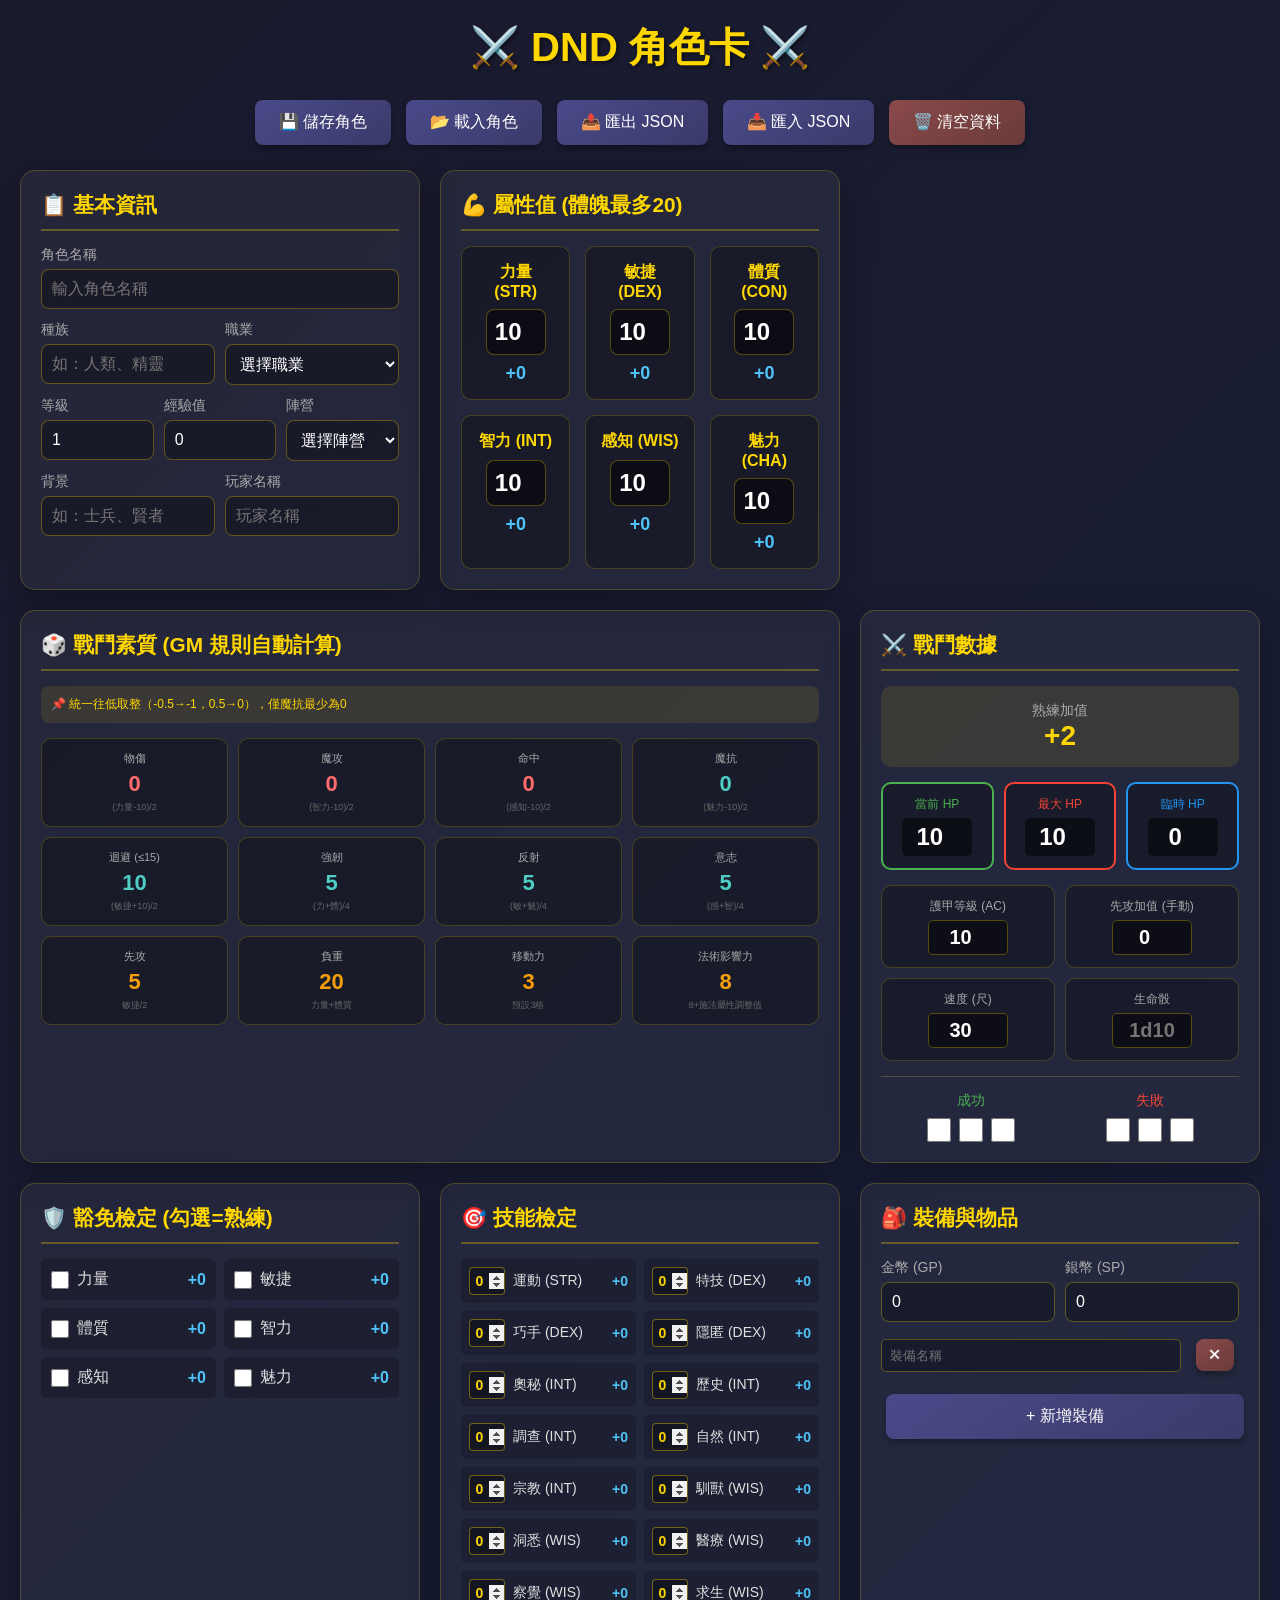
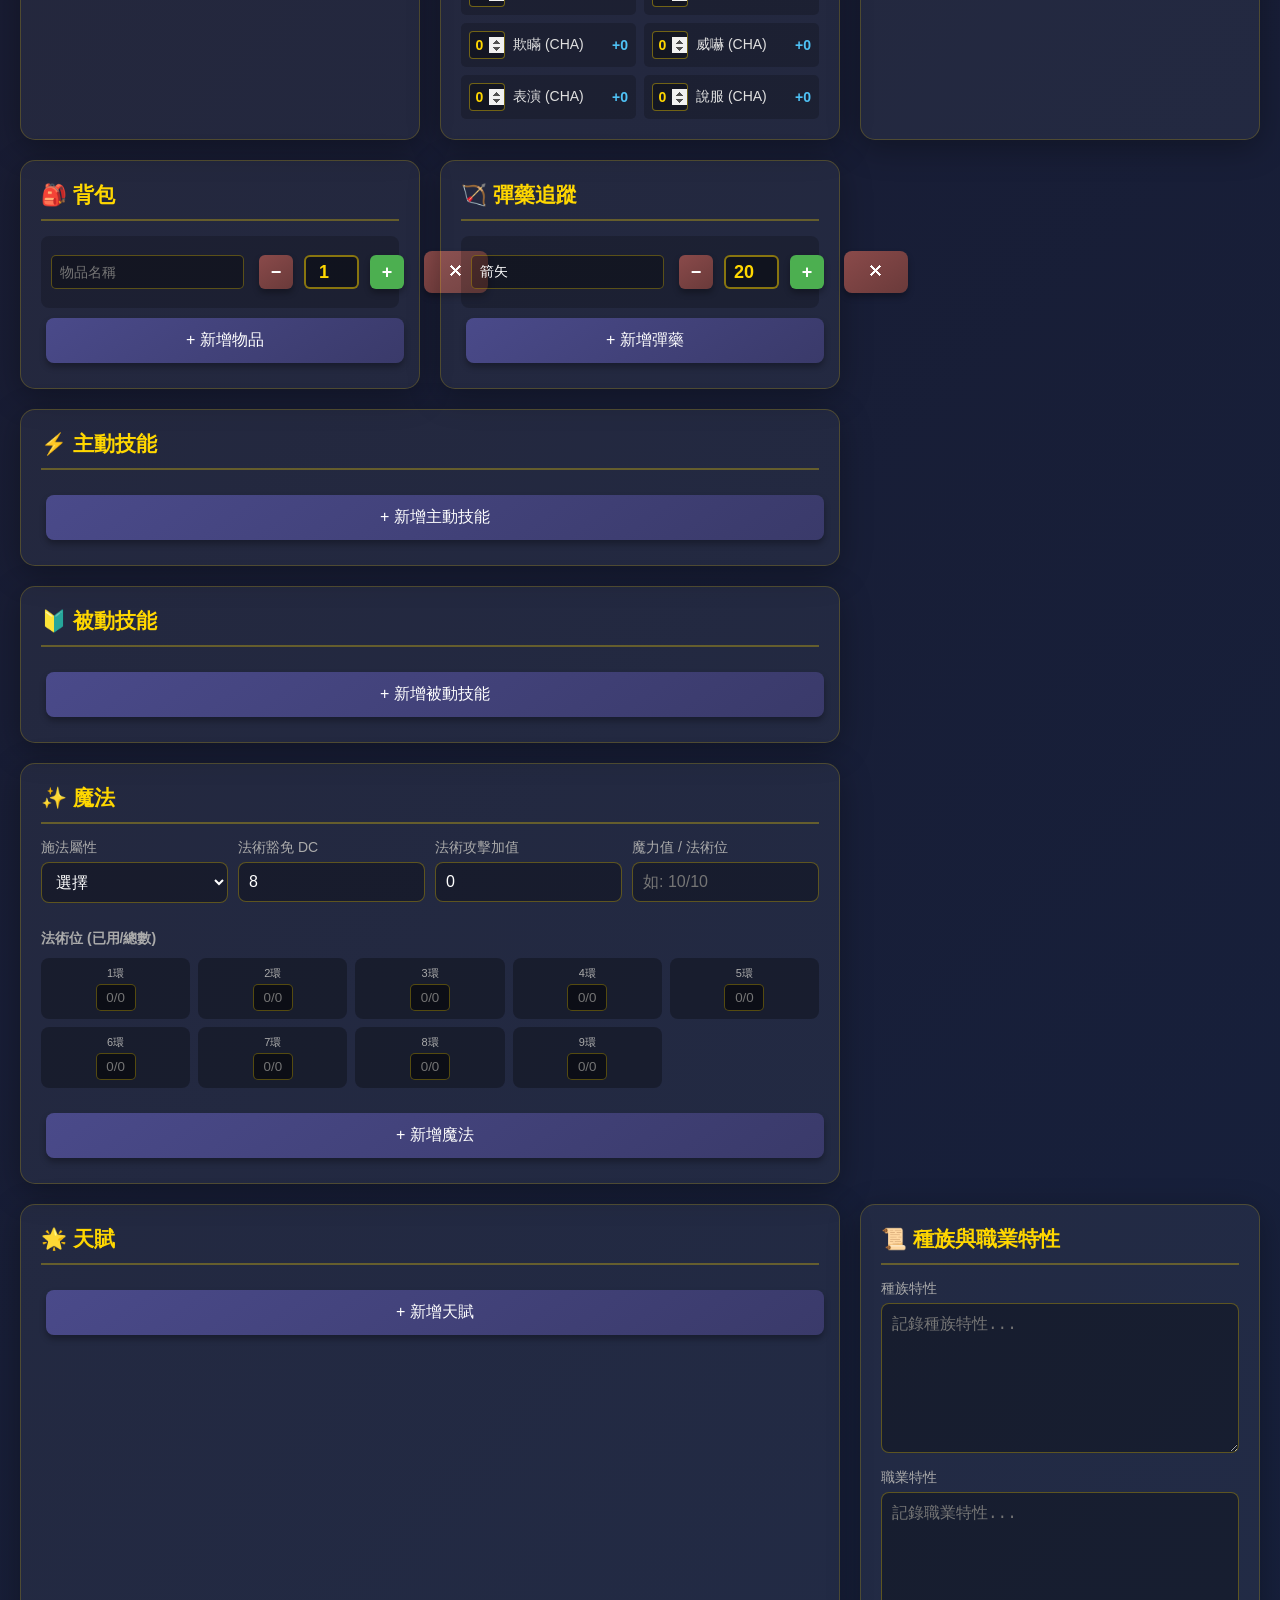
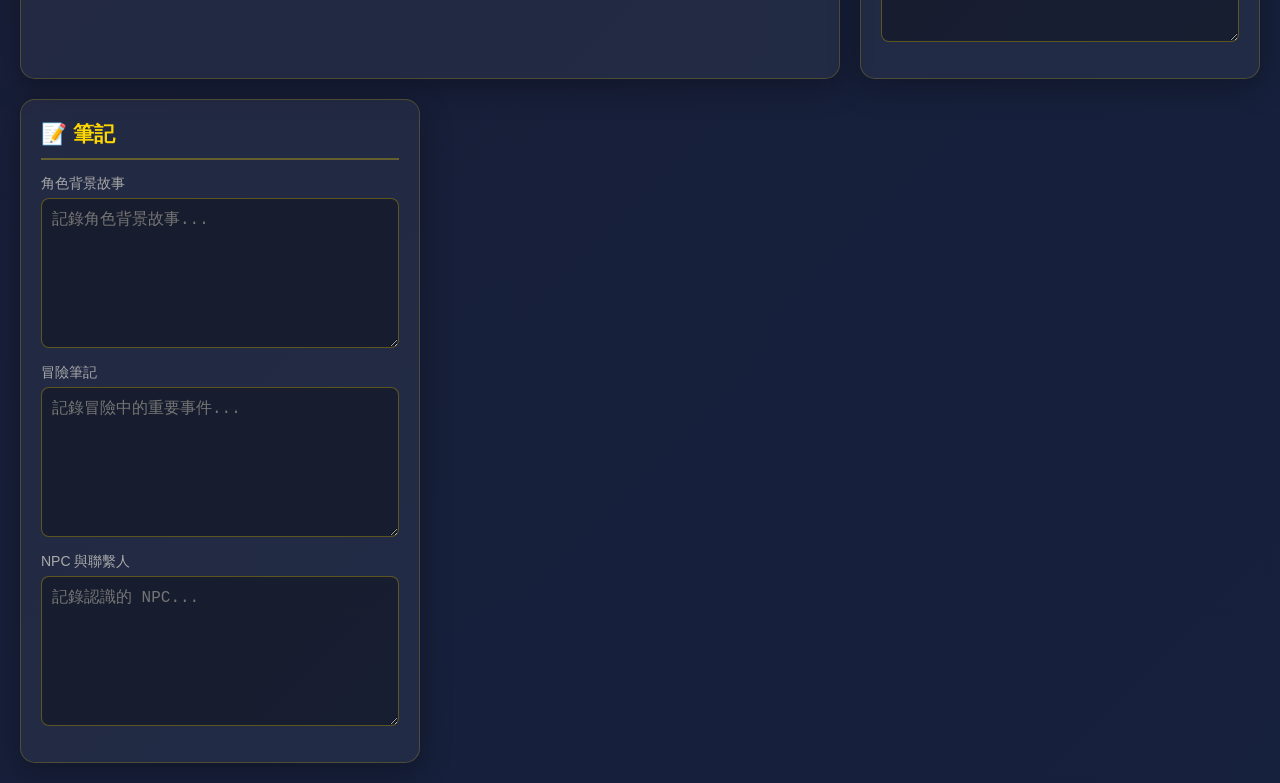
==== dndPlayer/index.html @ c59d3457 "add character card" ====
<!DOCTYPE html>
<html lang="zh-TW">
<head>
    <meta charset="UTF-8">
    <meta name="viewport" content="width=device-width, initial-scale=1.0">
    <title>DND 角色卡</title>
    <style>
        * {
            box-sizing: border-box;
            margin: 0;
            padding: 0;
        }

        body {
            font-family: 'Microsoft JhengHei', 'PingFang TC', sans-serif;
            background: linear-gradient(135deg, #1a1a2e 0%, #16213e 100%);
            min-height: 100vh;
            padding: 20px;
            color: #e0e0e0;
        }

        .container {
            max-width: 1400px;
            margin: 0 auto;
        }

        h1 {
            text-align: center;
            color: #ffd700;
            margin-bottom: 20px;
            text-shadow: 2px 2px 4px rgba(0,0,0,0.5);
            font-size: 2.5em;
        }

        .controls {
            text-align: center;
            margin-bottom: 20px;
        }

        .btn {
            background: linear-gradient(145deg, #4a4a8a, #3a3a6a);
            color: #fff;
            border: none;
            padding: 12px 24px;
            margin: 5px;
            border-radius: 8px;
            cursor: pointer;
            font-size: 16px;
            transition: all 0.3s;
            box-shadow: 0 4px 6px rgba(0,0,0,0.3);
        }

        .btn:hover {
            background: linear-gradient(145deg, #5a5a9a, #4a4a7a);
            transform: translateY(-2px);
        }

        .btn-danger {
            background: linear-gradient(145deg, #8a4a4a, #6a3a3a);
        }

        .btn-danger:hover {
            background: linear-gradient(145deg, #9a5a5a, #7a4a4a);
        }

        .grid {
            display: grid;
            grid-template-columns: repeat(auto-fit, minmax(350px, 1fr));
            gap: 20px;
        }

        .card {
            background: rgba(255,255,255,0.05);
            border-radius: 15px;
            padding: 20px;
            border: 1px solid rgba(255,215,0,0.2);
            box-shadow: 0 8px 32px rgba(0,0,0,0.3);
        }

        .card.wide {
            grid-column: span 2;
        }

        .card h2 {
            color: #ffd700;
            border-bottom: 2px solid rgba(255,215,0,0.3);
            padding-bottom: 10px;
            margin-bottom: 15px;
            font-size: 1.3em;
        }

        .form-group {
            margin-bottom: 12px;
        }

        .form-group label {
            display: block;
            color: #aaa;
            margin-bottom: 5px;
            font-size: 14px;
        }

        .form-group input, .form-group select, .form-group textarea {
            width: 100%;
            padding: 10px;
            border: 1px solid rgba(255,215,0,0.3);
            border-radius: 8px;
            background: rgba(0,0,0,0.3);
            color: #fff;
            font-size: 16px;
        }

        .form-group input:focus, .form-group select:focus, .form-group textarea:focus {
            outline: none;
            border-color: #ffd700;
            box-shadow: 0 0 10px rgba(255,215,0,0.2);
        }

        .form-row {
            display: grid;
            grid-template-columns: repeat(2, 1fr);
            gap: 10px;
        }

        .form-row-3 {
            display: grid;
            grid-template-columns: repeat(3, 1fr);
            gap: 10px;
        }

        .form-row-4 {
            display: grid;
            grid-template-columns: repeat(4, 1fr);
            gap: 10px;
        }

        /* 屬性值區塊 */
        .attributes {
            display: grid;
            grid-template-columns: repeat(3, 1fr);
            gap: 15px;
        }

        .attr-box {
            background: rgba(0,0,0,0.3);
            border-radius: 10px;
            padding: 15px;
            text-align: center;
            border: 1px solid rgba(255,215,0,0.2);
        }

        .attr-box label {
            display: block;
            color: #ffd700;
            font-weight: bold;
            margin-bottom: 8px;
        }

        .attr-box input {
            width: 60px;
            text-align: center;
            font-size: 24px;
            font-weight: bold;
            padding: 8px;
            border: 1px solid rgba(255,215,0,0.3);
            border-radius: 8px;
            background: rgba(0,0,0,0.5);
            color: #fff;
        }

        .attr-modifier {
            display: block;
            margin-top: 8px;
            font-size: 18px;
            color: #4fc3f7;
            font-weight: bold;
        }

        /* 戰鬥數據 */
        .combat-stats {
            display: grid;
            grid-template-columns: repeat(2, 1fr);
            gap: 10px;
        }

        .combat-stat {
            background: rgba(0,0,0,0.3);
            border-radius: 10px;
            padding: 12px;
            text-align: center;
            border: 1px solid rgba(255,215,0,0.2);
        }

        .combat-stat label {
            display: block;
            color: #aaa;
            font-size: 12px;
            margin-bottom: 5px;
        }

        .combat-stat input {
            width: 80px;
            text-align: center;
            font-size: 20px;
            font-weight: bold;
            padding: 5px;
            border: 1px solid rgba(255,215,0,0.3);
            border-radius: 5px;
            background: rgba(0,0,0,0.5);
            color: #fff;
        }

        /* HP 特殊樣式 */
        .hp-section {
            display: grid;
            grid-template-columns: repeat(3, 1fr);
            gap: 10px;
            margin-bottom: 15px;
        }

        .hp-box {
            background: rgba(0,0,0,0.3);
            border-radius: 10px;
            padding: 12px;
            text-align: center;
        }

        .hp-box.current { border: 2px solid #4caf50; }
        .hp-box.max { border: 2px solid #f44336; }
        .hp-box.temp { border: 2px solid #2196f3; }

        .hp-box label {
            display: block;
            font-size: 12px;
            margin-bottom: 5px;
        }

        .hp-box input {
            width: 70px;
            text-align: center;
            font-size: 24px;
            font-weight: bold;
            padding: 5px;
            border: none;
            border-radius: 5px;
            background: rgba(0,0,0,0.5);
            color: #fff;
        }

        /* ========== 戰鬥素質區塊 ========== */
        .derived-stats {
            display: grid;
            grid-template-columns: repeat(4, 1fr);
            gap: 10px;
        }

        .derived-stat {
            background: rgba(0,0,0,0.3);
            border-radius: 10px;
            padding: 12px;
            text-align: center;
            border: 1px solid rgba(255,215,0,0.2);
        }

        .derived-stat label {
            display: block;
            color: #aaa;
            font-size: 11px;
            margin-bottom: 5px;
        }

        .derived-stat .value {
            font-size: 22px;
            font-weight: bold;
            color: #4fc3f7;
        }

        .derived-stat.attack .value { color: #ff6b6b; }
        .derived-stat.defense .value { color: #4ecdc4; }
        .derived-stat.utility .value { color: #f59e0b; }

        .stat-formula {
            font-size: 9px;
            color: #666;
            margin-top: 4px;
        }

        .class-note {
            background: rgba(255,215,0,0.1);
            border-radius: 8px;
            padding: 10px;
            margin-bottom: 15px;
            font-size: 12px;
            color: #ffd700;
        }

        /* 技能列表 */
        .skills-list {
            display: grid;
            grid-template-columns: repeat(2, 1fr);
            gap: 8px;
        }

        .skill-item {
            display: flex;
            align-items: center;
            padding: 8px;
            background: rgba(0,0,0,0.2);
            border-radius: 5px;
            font-size: 14px;
        }

        .skill-item input[type="number"] {
            width: 36px;
            height: 28px;
            margin-right: 8px;
            background: rgba(0,0,0,0.3);
            border: 1px solid rgba(255,215,0,0.4);
            border-radius: 4px;
            color: #ffd700;
            text-align: center;
            font-size: 14px;
            font-weight: bold;
        }
        .skill-item input[type="number"]::-webkit-inner-spin-button {
            opacity: 1;
        }

        .skill-item .skill-mod {
            margin-left: auto;
            color: #4fc3f7;
            font-weight: bold;
            min-width: 30px;
            text-align: right;
        }

        /* 豁免檢定 */
        .saves-list {
            display: grid;
            grid-template-columns: repeat(2, 1fr);
            gap: 8px;
        }

        .save-item {
            display: flex;
            align-items: center;
            padding: 10px;
            background: rgba(0,0,0,0.2);
            border-radius: 5px;
        }

        .save-item input[type="checkbox"] {
            width: 18px;
            height: 18px;
            margin-right: 8px;
            accent-color: #ffd700;
        }

        .save-item .save-mod {
            margin-left: auto;
            color: #4fc3f7;
            font-weight: bold;
        }

        /* 彈藥追蹤 */
        .ammo-tracker {
            display: flex;
            flex-direction: column;
            gap: 10px;
        }
        .ammo-entry {
            display: flex;
            align-items: center;
            gap: 10px;
            padding: 10px;
            background: rgba(0,0,0,0.2);
            border-radius: 8px;
        }
        .ammo-entry .ammo-name {
            flex: 1;
            padding: 8px;
            border: 1px solid rgba(255,215,0,0.3);
            border-radius: 5px;
            background: rgba(0,0,0,0.3);
            color: #fff;
            font-size: 14px;
        }
        .ammo-controls {
            display: flex;
            align-items: center;
            gap: 6px;
        }
        .ammo-controls .ammo-count {
            width: 55px;
            height: 34px;
            text-align: center;
            font-size: 18px;
            font-weight: bold;
            color: #ffd700;
            background: rgba(0,0,0,0.4);
            border: 2px solid rgba(255,215,0,0.5);
            border-radius: 6px;
        }
        .ammo-controls .btn-success {
            background: #4caf50;
        }
        .ammo-controls .btn-success:hover {
            background: #66bb6a;
        }
        .ammo-controls .btn-danger,
        .ammo-controls .btn-success {
            width: 34px;
            height: 34px;
            padding: 0;
            font-size: 18px;
            font-weight: bold;
            display: flex;
            align-items: center;
            justify-content: center;
            border-radius: 6px;
        }

        /* 背包 */
        .backpack-list {
            display: flex;
            flex-direction: column;
            gap: 10px;
        }
        .backpack-entry {
            display: flex;
            align-items: center;
            gap: 10px;
            padding: 10px;
            background: rgba(0,0,0,0.2);
            border-radius: 8px;
        }
        .backpack-entry .backpack-name {
            flex: 1;
            padding: 8px;
            border: 1px solid rgba(255,215,0,0.3);
            border-radius: 5px;
            background: rgba(0,0,0,0.3);
            color: #fff;
            font-size: 14px;
        }
        .backpack-controls {
            display: flex;
            align-items: center;
            gap: 6px;
        }
        .backpack-controls .backpack-count {
            width: 55px;
            height: 34px;
            text-align: center;
            font-size: 18px;
            font-weight: bold;
            color: #ffd700;
            background: rgba(0,0,0,0.4);
            border: 2px solid rgba(255,215,0,0.5);
            border-radius: 6px;
        }
        .backpack-controls .btn-success {
            background: #4caf50;
        }
        .backpack-controls .btn-success:hover {
            background: #66bb6a;
        }
        .backpack-controls .btn-danger,
        .backpack-controls .btn-success {
            width: 34px;
            height: 34px;
            padding: 0;
            font-size: 18px;
            font-weight: bold;
            display: flex;
            align-items: center;
            justify-content: center;
            border-radius: 6px;
        }

        /* 裝備與法術列表 */
        .item-list {
            max-height: 300px;
            overflow-y: auto;
        }

        .item-entry {
            display: flex;
            gap: 10px;
            margin-bottom: 8px;
            align-items: center;
        }

        .item-entry input {
            flex: 1;
            padding: 8px;
            border: 1px solid rgba(255,215,0,0.3);
            border-radius: 5px;
            background: rgba(0,0,0,0.3);
            color: #fff;
        }

        .item-entry .btn-small {
            padding: 8px 12px;
            font-size: 14px;
        }

        .add-item-btn {
            width: 100%;
            margin-top: 10px;
        }

        /* 法術欄位 */
        .spell-slots {
            display: grid;
            grid-template-columns: repeat(5, 1fr);
            gap: 8px;
            margin-bottom: 15px;
        }

        .spell-slot {
            text-align: center;
            padding: 8px;
            background: rgba(0,0,0,0.3);
            border-radius: 8px;
        }

        .spell-slot label {
            display: block;
            font-size: 11px;
            color: #aaa;
            margin-bottom: 3px;
        }

        .spell-slot input {
            width: 40px;
            text-align: center;
            padding: 5px;
            border: 1px solid rgba(255,215,0,0.3);
            border-radius: 5px;
            background: rgba(0,0,0,0.5);
            color: #fff;
        }

        /* 筆記區 */
        .notes-area {
            width: 100%;
            min-height: 150px;
            resize: vertical;
        }

        /* 死亡豁免 */
        .death-saves {
            display: flex;
            justify-content: space-around;
            margin-top: 15px;
            padding-top: 15px;
            border-top: 1px solid rgba(255,215,0,0.2);
        }

        .death-save-group { text-align: center; }
        .death-save-group label {
            display: block;
            margin-bottom: 8px;
            font-size: 14px;
        }
        .death-save-group.success label { color: #4caf50; }
        .death-save-group.failure label { color: #f44336; }
        .death-save-checks {
            display: flex;
            gap: 8px;
        }
        .death-save-checks input {
            width: 24px;
            height: 24px;
        }
        .death-save-group.success .death-save-checks input { accent-color: #4caf50; }
        .death-save-group.failure .death-save-checks input { accent-color: #f44336; }

        /* 熟練加值顯示 */
        .proficiency-display {
            text-align: center;
            padding: 15px;
            background: rgba(255,215,0,0.1);
            border-radius: 10px;
            margin-bottom: 15px;
        }

        .proficiency-display label {
            color: #aaa;
            font-size: 14px;
        }

        .proficiency-display .value {
            font-size: 28px;
            font-weight: bold;
            color: #ffd700;
        }

        /* ========== 能力卡片樣式 ========== */
        .ability-list {
            max-height: 500px;
            overflow-y: auto;
        }

        .ability-card {
            background: rgba(0,0,0,0.3);
            border-radius: 12px;
            padding: 15px;
            margin-bottom: 12px;
            border-left: 4px solid #ffd700;
            position: relative;
        }

        .ability-card.active-skill { border-left-color: #ff6b6b; }
        .ability-card.passive-skill { border-left-color: #4ecdc4; }
        .ability-card.magic { border-left-color: #a855f7; }
        .ability-card.talent { border-left-color: #f59e0b; }

        .ability-card-header {
            display: flex;
            justify-content: space-between;
            align-items: center;
            margin-bottom: 10px;
        }

        .ability-card-header input {
            flex: 1;
            font-size: 16px;
            font-weight: bold;
            padding: 8px;
            border: 1px solid rgba(255,215,0,0.3);
            border-radius: 6px;
            background: rgba(0,0,0,0.4);
            color: #ffd700;
            margin-right: 10px;
        }

        .ability-card-body {
            display: grid;
            gap: 10px;
        }

        .ability-card-row {
            display: grid;
            grid-template-columns: repeat(3, 1fr);
            gap: 10px;
        }

        .ability-field {
            display: flex;
            flex-direction: column;
        }

        .ability-field label {
            font-size: 11px;
            color: #888;
            margin-bottom: 4px;
            text-transform: uppercase;
        }

        .ability-field input, .ability-field textarea {
            padding: 8px;
            border: 1px solid rgba(255,215,0,0.2);
            border-radius: 6px;
            background: rgba(0,0,0,0.4);
            color: #fff;
            font-size: 14px;
        }

        .ability-field textarea {
            min-height: 60px;
            resize: vertical;
        }

        .ability-field.full-width {
            grid-column: 1 / -1;
        }

        .ability-card .btn-remove {
            position: absolute;
            top: 10px;
            right: 10px;
            padding: 5px 10px;
            font-size: 12px;
            background: rgba(255,75,75,0.3);
            border: 1px solid rgba(255,75,75,0.5);
        }

        .ability-card .btn-remove:hover {
            background: rgba(255,75,75,0.5);
        }

        /* 滾動條樣式 */
        ::-webkit-scrollbar { width: 8px; }
        ::-webkit-scrollbar-track { background: rgba(0,0,0,0.3); border-radius: 4px; }
        ::-webkit-scrollbar-thumb { background: rgba(255,215,0,0.3); border-radius: 4px; }
        ::-webkit-scrollbar-thumb:hover { background: rgba(255,215,0,0.5); }

        /* 響應式設計 */
        @media (max-width: 768px) {
            .grid { grid-template-columns: 1fr; }
            .card.wide { grid-column: span 1; }
            .attributes { grid-template-columns: repeat(2, 1fr); }
            .skills-list, .saves-list { grid-template-columns: 1fr; }
            .form-row, .form-row-3, .form-row-4 { grid-template-columns: 1fr; }
            .spell-slots { grid-template-columns: repeat(3, 1fr); }
            .ability-card-row { grid-template-columns: 1fr; }
            .derived-stats { grid-template-columns: repeat(2, 1fr); }
        }

        /* 列印樣式 */
        @media print {
            body { background: white; color: black; }
            .card { border: 1px solid #333; background: white; }
            .btn, .controls { display: none; }
        }
    </style>
</head>
<body>
    <div class="container">
        <h1>⚔️ DND 角色卡 ⚔️</h1>

        <div class="controls">
            <button class="btn" onclick="saveCharacter()">💾 儲存角色</button>
            <button class="btn" onclick="loadCharacter()">📂 載入角色</button>
            <button class="btn" onclick="exportCharacter()">📤 匯出 JSON</button>
            <button class="btn" onclick="importCharacter()">📥 匯入 JSON</button>
            <button class="btn btn-danger" onclick="clearCharacter()">🗑️ 清空資料</button>
        </div>

        <div class="grid">
            <!-- 基本資訊 -->
            <div class="card">
                <h2>📋 基本資訊</h2>
                <div class="form-group">
                    <label>角色名稱</label>
                    <input type="text" id="charName" placeholder="輸入角色名稱">
                </div>
                <div class="form-row">
                    <div class="form-group">
                        <label>種族</label>
                        <input type="text" id="race" placeholder="如：人類、精靈">
                    </div>
                    <div class="form-group">
                        <label>職業</label>
                        <select id="class" onchange="updateDerivedStats()">
                            <option value="">選擇職業</option>
                            <option value="戰士">戰士</option>
                            <option value="法師">法師</option>
                            <option value="盜賊">盜賊</option>
                            <option value="牧師">牧師</option>
                            <option value="遊俠">遊俠</option>
                            <option value="聖騎士">聖騎士</option>
                            <option value="野蠻人">野蠻人</option>
                            <option value="吟遊詩人">吟遊詩人</option>
                            <option value="術士">術士</option>
                            <option value="邪術師">邪術師</option>
                            <option value="德魯伊">德魯伊</option>
                            <option value="武僧">武僧</option>
                            <option value="其他">其他</option>
                        </select>
                    </div>
                </div>
                <div class="form-row-3">
                    <div class="form-group">
                        <label>等級</label>
                        <input type="number" id="level" value="1" min="1" max="20" onchange="updateProficiency()">
                    </div>
                    <div class="form-group">
                        <label>經驗值</label>
                        <input type="number" id="exp" value="0" min="0">
                    </div>
                    <div class="form-group">
                        <label>陣營</label>
                        <select id="alignment">
                            <option value="">選擇陣營</option>
                            <option value="守序善良">守序善良</option>
                            <option value="中立善良">中立善良</option>
                            <option value="混亂善良">混亂善良</option>
                            <option value="守序中立">守序中立</option>
                            <option value="絕對中立">絕對中立</option>
                            <option value="混亂中立">混亂中立</option>
                            <option value="守序邪惡">守序邪惡</option>
                            <option value="中立邪惡">中立邪惡</option>
                            <option value="混亂邪惡">混亂邪惡</option>
                        </select>
                    </div>
                </div>
                <div class="form-row">
                    <div class="form-group">
                        <label>背景</label>
                        <input type="text" id="background" placeholder="如：士兵、賢者">
                    </div>
                    <div class="form-group">
                        <label>玩家名稱</label>
                        <input type="text" id="playerName" placeholder="玩家名稱">
                    </div>
                </div>
            </div>

            <!-- 屬性值 -->
            <div class="card">
                <h2>💪 屬性值 (體魄最多20)</h2>
                <div class="attributes">
                    <div class="attr-box">
                        <label>力量 (STR)</label>
                        <input type="number" id="str" value="10" min="1" max="20" onchange="updateAll()">
                        <span class="attr-modifier" id="strMod">+0</span>
                    </div>
                    <div class="attr-box">
                        <label>敏捷 (DEX)</label>
                        <input type="number" id="dex" value="10" min="1" max="20" onchange="updateAll()">
                        <span class="attr-modifier" id="dexMod">+0</span>
                    </div>
                    <div class="attr-box">
                        <label>體質 (CON)</label>
                        <input type="number" id="con" value="10" min="1" max="20" onchange="updateAll()">
                        <span class="attr-modifier" id="conMod">+0</span>
                    </div>
                    <div class="attr-box">
                        <label>智力 (INT)</label>
                        <input type="number" id="int" value="10" min="1" max="20" onchange="updateAll()">
                        <span class="attr-modifier" id="intMod">+0</span>
                    </div>
                    <div class="attr-box">
                        <label>感知 (WIS)</label>
                        <input type="number" id="wis" value="10" min="1" max="20" onchange="updateAll()">
                        <span class="attr-modifier" id="wisMod">+0</span>
                    </div>
                    <div class="attr-box">
                        <label>魅力 (CHA)</label>
                        <input type="number" id="cha" value="10" min="1" max="20" onchange="updateAll()">
                        <span class="attr-modifier" id="chaMod">+0</span>
                    </div>
                </div>
            </div>

            <!-- ========== 戰鬥素質（GM 規則） ========== -->
            <div class="card wide">
                <h2>🎲 戰鬥素質 (GM 規則自動計算)</h2>
                <div class="class-note" id="classNote">
                    📌 正數無條件捨去，負數無條件進位，最少為 0
                </div>
                <div class="derived-stats">
                    <div class="derived-stat attack">
                        <label>物傷</label>
                        <div class="value" id="physDmg">0</div>
                        <div class="stat-formula">(力量-10)/2</div>
                    </div>
                    <div class="derived-stat attack">
                        <label>魔攻</label>
                        <div class="value" id="magAtk">0</div>
                        <div class="stat-formula" id="magAtkFormula">(智力-10)/2</div>
                    </div>
                    <div class="derived-stat attack">
                        <label>命中</label>
                        <div class="value" id="hitRate">0</div>
                        <div class="stat-formula" id="hitRateFormula">(感知-10)/2</div>
                    </div>
                    <div class="derived-stat defense">
                        <label>魔抗</label>
                        <div class="value" id="magDef">0</div>
                        <div class="stat-formula" id="magDefFormula">(魅力-10)/2</div>
                    </div>
                    <div class="derived-stat defense">
                        <label>迴避 (≤15)</label>
                        <div class="value" id="dodge">10</div>
                        <div class="stat-formula">(敏捷+10)/2</div>
                    </div>
                    <div class="derived-stat defense">
                        <label>強韌</label>
                        <div class="value" id="fortitude">0</div>
                        <div class="stat-formula">(力+體)/4</div>
                    </div>
                    <div class="derived-stat defense">
                        <label>反射</label>
                        <div class="value" id="reflex">0</div>
                        <div class="stat-formula">(敏+魅)/4</div>
                    </div>
                    <div class="derived-stat defense">
                        <label>意志</label>
                        <div class="value" id="willpower">0</div>
                        <div class="stat-formula">(感+智)/4</div>
                    </div>
                    <div class="derived-stat utility">
                        <label>先攻</label>
                        <div class="value" id="initCalc">0</div>
                        <div class="stat-formula">敏捷/2</div>
                    </div>
                    <div class="derived-stat utility">
                        <label>負重</label>
                        <div class="value" id="carry">0</div>
                        <div class="stat-formula">力量+體質</div>
                    </div>
                    <div class="derived-stat utility">
                        <label>移動力</label>
                        <div class="value" id="movement">3</div>
                        <div class="stat-formula">預設3格</div>
                    </div>
                    <div class="derived-stat utility">
                        <label>法術影響力</label>
                        <div class="value" id="spellInfluence">8</div>
                        <div class="stat-formula">8+施法屬性調整值</div>
                    </div>
                </div>
            </div>

            <!-- 戰鬥數據 -->
            <div class="card">
                <h2>⚔️ 戰鬥數據</h2>
                <div class="proficiency-display">
                    <label>熟練加值</label>
                    <div class="value" id="profBonus">+2</div>
                </div>
                <div class="hp-section">
                    <div class="hp-box current">
                        <label style="color: #4caf50;">當前 HP</label>
                        <input type="number" id="currentHp" value="10">
                    </div>
                    <div class="hp-box max">
                        <label style="color: #f44336;">最大 HP</label>
                        <input type="number" id="maxHp" value="10">
                    </div>
                    <div class="hp-box temp">
                        <label style="color: #2196f3;">臨時 HP</label>
                        <input type="number" id="tempHp" value="0">
                    </div>
                </div>
                <div class="combat-stats">
                    <div class="combat-stat">
                        <label>護甲等級 (AC)</label>
                        <input type="number" id="ac" value="10">
                    </div>
                    <div class="combat-stat">
                        <label>先攻加值 (手動)</label>
                        <input type="number" id="initiative" value="0">
                    </div>
                    <div class="combat-stat">
                        <label>速度 (尺)</label>
                        <input type="number" id="speed" value="30">
                    </div>
                    <div class="combat-stat">
                        <label>生命骰</label>
                        <input type="text" id="hitDice" placeholder="1d10">
                    </div>
                </div>
                <div class="death-saves">
                    <div class="death-save-group success">
                        <label>成功</label>
                        <div class="death-save-checks">
                            <input type="checkbox" id="deathSuccess1">
                            <input type="checkbox" id="deathSuccess2">
                            <input type="checkbox" id="deathSuccess3">
                        </div>
                    </div>
                    <div class="death-save-group failure">
                        <label>失敗</label>
                        <div class="death-save-checks">
                            <input type="checkbox" id="deathFail1">
                            <input type="checkbox" id="deathFail2">
                            <input type="checkbox" id="deathFail3">
                        </div>
                    </div>
                </div>
            </div>

            <!-- 豁免檢定 -->
            <div class="card">
                <h2>🛡️ 豁免檢定 (勾選=熟練)</h2>
                <div class="saves-list">
                    <div class="save-item">
                        <input type="checkbox" id="saveStrProf" onchange="updateModifiers()">
                        <span>力量</span>
                        <span class="save-mod" id="saveStr">+0</span>
                    </div>
                    <div class="save-item">
                        <input type="checkbox" id="saveDexProf" onchange="updateModifiers()">
                        <span>敏捷</span>
                        <span class="save-mod" id="saveDex">+0</span>
                    </div>
                    <div class="save-item">
                        <input type="checkbox" id="saveConProf" onchange="updateModifiers()">
                        <span>體質</span>
                        <span class="save-mod" id="saveCon">+0</span>
                    </div>
                    <div class="save-item">
                        <input type="checkbox" id="saveIntProf" onchange="updateModifiers()">
                        <span>智力</span>
                        <span class="save-mod" id="saveInt">+0</span>
                    </div>
                    <div class="save-item">
                        <input type="checkbox" id="saveWisProf" onchange="updateModifiers()">
                        <span>感知</span>
                        <span class="save-mod" id="saveWis">+0</span>
                    </div>
                    <div class="save-item">
                        <input type="checkbox" id="saveChaProf" onchange="updateModifiers()">
                        <span>魅力</span>
                        <span class="save-mod" id="saveCha">+0</span>
                    </div>
                </div>
            </div>

            <!-- 技能 -->
            <div class="card">
                <h2>🎯 技能檢定</h2>
                <div class="skills-list" id="skillsList"></div>
            </div>

            <!-- 裝備 -->
            <div class="card">
                <h2>🎒 裝備與物品</h2>
                <div class="form-row">
                    <div class="form-group">
                        <label>金幣 (GP)</label>
                        <input type="number" id="gold" value="0" min="0">
                    </div>
                    <div class="form-group">
                        <label>銀幣 (SP)</label>
                        <input type="number" id="silver" value="0" min="0">
                    </div>
                </div>
                <div class="item-list" id="equipmentList">
                    <div class="item-entry">
                        <input type="text" placeholder="裝備名稱" class="equipment-item">
                        <button class="btn btn-small btn-danger" onclick="removeItem(this)">✕</button>
                    </div>
                </div>
                <button class="btn add-item-btn" onclick="addEquipment()">+ 新增裝備</button>
            </div>

            <!-- 背包 -->
            <div class="card">
                <h2>🎒 背包</h2>
                <div class="backpack-list" id="backpackList">
                    <div class="backpack-entry">
                        <input type="text" placeholder="物品名稱" class="backpack-name">
                        <div class="backpack-controls">
                            <button class="btn btn-small btn-danger" onclick="changeBackpack(this, -1)">−</button>
                            <input type="number" class="backpack-count" value="1" min="0">
                            <button class="btn btn-small btn-success" onclick="changeBackpack(this, 1)">+</button>
                        </div>
                        <button class="btn btn-small btn-danger" onclick="removeItem(this)">✕</button>
                    </div>
                </div>
                <button class="btn add-item-btn" onclick="addBackpackItem()">+ 新增物品</button>
            </div>

            <!-- 彈藥追蹤 -->
            <div class="card">
                <h2>🏹 彈藥追蹤</h2>
                <div class="ammo-tracker" id="ammoList">
                    <div class="ammo-entry">
                        <input type="text" placeholder="彈藥名稱 (如：箭矢)" class="ammo-name" value="箭矢">
                        <div class="ammo-controls">
                            <button class="btn btn-small btn-danger" onclick="changeAmmo(this, -1)">−</button>
                            <input type="number" class="ammo-count" value="20" min="0">
                            <button class="btn btn-small btn-success" onclick="changeAmmo(this, 1)">+</button>
                        </div>
                        <button class="btn btn-small btn-danger" onclick="removeItem(this)">✕</button>
                    </div>
                </div>
                <button class="btn add-item-btn" onclick="addAmmo()">+ 新增彈藥</button>
            </div>

            <!-- 主動技能 -->
            <div class="card wide">
                <h2>⚡ 主動技能</h2>
                <div class="ability-list" id="activeSkillsList"></div>
                <button class="btn add-item-btn" onclick="addAbility('activeSkills', 'active-skill')">+ 新增主動技能</button>
            </div>

            <!-- 被動技能 -->
            <div class="card wide">
                <h2>🔰 被動技能</h2>
                <div class="ability-list" id="passiveSkillsList"></div>
                <button class="btn add-item-btn" onclick="addAbility('passiveSkills', 'passive-skill')">+ 新增被動技能</button>
            </div>

            <!-- 魔法 -->
            <div class="card wide">
                <h2>✨ 魔法</h2>
                <div class="form-row-4">
                    <div class="form-group">
                        <label>施法屬性</label>
                        <select id="spellcastingAbility" onchange="updateDerivedStats()">
                            <option value="">選擇</option>
                            <option value="int">智力</option>
                            <option value="wis">感知</option>
                            <option value="cha">魅力</option>
                        </select>
                    </div>
                    <div class="form-group">
                        <label>法術豁免 DC</label>
                        <input type="number" id="spellDC" value="8">
                    </div>
                    <div class="form-group">
                        <label>法術攻擊加值</label>
                        <input type="number" id="spellAttack" value="0">
                    </div>
                    <div class="form-group">
                        <label>魔力值 / 法術位</label>
                        <input type="text" id="manaPool" placeholder="如: 10/10">
                    </div>
                </div>
                <h3 style="color: #aaa; font-size: 14px; margin: 15px 0 10px;">法術位 (已用/總數)</h3>
                <div class="spell-slots">
                    <div class="spell-slot"><label>1環</label><input type="text" id="slot1" placeholder="0/0"></div>
                    <div class="spell-slot"><label>2環</label><input type="text" id="slot2" placeholder="0/0"></div>
                    <div class="spell-slot"><label>3環</label><input type="text" id="slot3" placeholder="0/0"></div>
                    <div class="spell-slot"><label>4環</label><input type="text" id="slot4" placeholder="0/0"></div>
                    <div class="spell-slot"><label>5環</label><input type="text" id="slot5" placeholder="0/0"></div>
                    <div class="spell-slot"><label>6環</label><input type="text" id="slot6" placeholder="0/0"></div>
                    <div class="spell-slot"><label>7環</label><input type="text" id="slot7" placeholder="0/0"></div>
                    <div class="spell-slot"><label>8環</label><input type="text" id="slot8" placeholder="0/0"></div>
                    <div class="spell-slot"><label>9環</label><input type="text" id="slot9" placeholder="0/0"></div>
                </div>
                <div class="ability-list" id="magicList"></div>
                <button class="btn add-item-btn" onclick="addAbility('magic', 'magic')">+ 新增魔法</button>
            </div>

            <!-- 天賦 -->
            <div class="card wide">
                <h2>🌟 天賦</h2>
                <div class="ability-list" id="talentsList"></div>
                <button class="btn add-item-btn" onclick="addAbility('talents', 'talent')">+ 新增天賦</button>
            </div>

            <!-- 特性與能力 -->
            <div class="card">
                <h2>📜 種族與職業特性</h2>
                <div class="form-group">
                    <label>種族特性</label>
                    <textarea id="racialTraits" class="notes-area" placeholder="記錄種族特性..."></textarea>
                </div>
                <div class="form-group">
                    <label>職業特性</label>
                    <textarea id="classFeatures" class="notes-area" placeholder="記錄職業特性..."></textarea>
                </div>
            </div>

            <!-- 筆記 -->
            <div class="card">
                <h2>📝 筆記</h2>
                <div class="form-group">
                    <label>角色背景故事</label>
                    <textarea id="backstory" class="notes-area" placeholder="記錄角色背景故事..."></textarea>
                </div>
                <div class="form-group">
                    <label>冒險筆記</label>
                    <textarea id="adventureNotes" class="notes-area" placeholder="記錄冒險中的重要事件..."></textarea>
                </div>
                <div class="form-group">
                    <label>NPC 與聯繫人</label>
                    <textarea id="npcNotes" class="notes-area" placeholder="記錄認識的 NPC..."></textarea>
                </div>
            </div>
        </div>
    </div>

    <script>
        // 技能列表與對應屬性
        const skills = [
            { name: '運動', attr: 'str', id: 'athletics' },
            { name: '特技', attr: 'dex', id: 'acrobatics' },
            { name: '巧手', attr: 'dex', id: 'sleightOfHand' },
            { name: '隱匿', attr: 'dex', id: 'stealth' },
            { name: '奧秘', attr: 'int', id: 'arcana' },
            { name: '歷史', attr: 'int', id: 'history' },
            { name: '調查', attr: 'int', id: 'investigation' },
            { name: '自然', attr: 'int', id: 'nature' },
            { name: '宗教', attr: 'int', id: 'religion' },
            { name: '馴獸', attr: 'wis', id: 'animalHandling' },
            { name: '洞悉', attr: 'wis', id: 'insight' },
            { name: '醫療', attr: 'wis', id: 'medicine' },
            { name: '察覺', attr: 'wis', id: 'perception' },
            { name: '求生', attr: 'wis', id: 'survival' },
            { name: '欺瞞', attr: 'cha', id: 'deception' },
            { name: '威嚇', attr: 'cha', id: 'intimidation' },
            { name: '表演', attr: 'cha', id: 'performance' },
            { name: '說服', attr: 'cha', id: 'persuasion' }
        ];

        function initSkills() {
            const container = document.getElementById('skillsList');
            container.innerHTML = '';
            skills.forEach(skill => {
                const div = document.createElement('div');
                div.className = 'skill-item';
                div.innerHTML = `
                    <input type="number" id="${skill.id}Prof" min="0" value="0" onchange="updateModifiers()" oninput="updateModifiers()">
                    <span>${skill.name} (${skill.attr.toUpperCase()})</span>
                    <span class="skill-mod" id="${skill.id}Mod">+0</span>
                `;
                container.appendChild(div);
            });
        }

        // GM 規則：統一往低取整（-0.5 → -1，0.5 → 0）
        function gmRound(value) {
            return Math.floor(value);
        }

        // 確保最小值為 0
        function minZero(value) {
            return Math.max(0, value);
        }

        function calcMod(score) {
            return gmRound((score - 10) / 2);
        }

        function formatMod(mod) {
            return mod >= 0 ? `+${mod}` : `${mod}`;
        }

        function getProfBonus() {
            const level = parseInt(document.getElementById('level').value) || 1;
            return Math.floor((level - 1) / 4) + 2;
        }

        function updateProficiency() {
            document.getElementById('profBonus').textContent = formatMod(getProfBonus());
            updateModifiers();
        }

        function updateAll() {
            updateModifiers();
            updateDerivedStats();
        }

        function updateModifiers() {
            const profBonus = getProfBonus();
            const attrs = ['str', 'dex', 'con', 'int', 'wis', 'cha'];
            const mods = {};

            attrs.forEach(attr => {
                const score = parseInt(document.getElementById(attr).value) || 10;
                mods[attr] = calcMod(score);
                document.getElementById(`${attr}Mod`).textContent = formatMod(mods[attr]);
            });

            attrs.forEach(attr => {
                const attrName = attr.charAt(0).toUpperCase() + attr.slice(1);
                const isProf = document.getElementById(`save${attrName}Prof`).checked;
                document.getElementById(`save${attrName}`).textContent = formatMod(mods[attr] + (isProf ? profBonus : 0));
            });

            skills.forEach(skill => {
                const profLevel = parseInt(document.getElementById(`${skill.id}Prof`).value) || 0;
                document.getElementById(`${skill.id}Mod`).textContent = formatMod(mods[skill.attr] + profLevel * profBonus);
            });

            updateDerivedStats();
        }

        // ========== GM 規則戰鬥素質計算 ==========
        function updateDerivedStats() {
            const str = parseInt(document.getElementById('str').value) || 10;
            const dex = parseInt(document.getElementById('dex').value) || 10;
            const con = parseInt(document.getElementById('con').value) || 10;
            const int = parseInt(document.getElementById('int').value) || 10;
            const wis = parseInt(document.getElementById('wis').value) || 10;
            const cha = parseInt(document.getElementById('cha').value) || 10;

            const charClass = document.getElementById('class').value;
            const spellAttr = document.getElementById('spellcastingAbility').value;

            // 判斷職業特殊規則
            const isBard = charClass === '吟遊詩人';
            const isDruidOrCleric = charClass === '德魯伊' || charClass === '牧師';

            // 更新提示
            let note = '📌 統一往低取整（-0.5→-1，0.5→0），僅魔抗最少為0';
            if (isBard) {
                note += '<br>🎵 詩人：魔攻用魅力，魔抗用智力';
            }
            if (isDruidOrCleric) {
                note += '<br>🌿 德魯伊/牧師：命中和魔攻互換';
            }
            document.getElementById('classNote').innerHTML = note;

            // 物傷 = (力量-10)/2（可為負）
            const physDmg = gmRound((str - 10) / 2);
            document.getElementById('physDmg').textContent = physDmg;

            // 魔攻 = (智力-10)/2，詩人用魅力，德魯伊/牧師用感知（可為負）
            let magAtk, magAtkFormula;
            if (isBard) {
                magAtk = gmRound((cha - 10) / 2);
                magAtkFormula = '(魅力-10)/2 [詩人]';
            } else if (isDruidOrCleric) {
                magAtk = gmRound((wis - 10) / 2);
                magAtkFormula = '(感知-10)/2 [德/牧]';
            } else {
                magAtk = gmRound((int - 10) / 2);
                magAtkFormula = '(智力-10)/2';
            }
            document.getElementById('magAtk').textContent = magAtk;
            document.getElementById('magAtkFormula').textContent = magAtkFormula;

            // 命中 = (感知-10)/2，德魯伊/牧師用智力（可為負）
            let hitRate, hitRateFormula;
            if (isDruidOrCleric) {
                hitRate = gmRound((int - 10) / 2);
                hitRateFormula = '(智力-10)/2 [德/牧]';
            } else {
                hitRate = gmRound((wis - 10) / 2);
                hitRateFormula = '(感知-10)/2';
            }
            document.getElementById('hitRate').textContent = hitRate;
            document.getElementById('hitRateFormula').textContent = hitRateFormula;

            // 魔抗 = (魅力-10)/2，詩人用智力（最少為0）
            let magDef, magDefFormula;
            if (isBard) {
                magDef = minZero(gmRound((int - 10) / 2));
                magDefFormula = '(智力-10)/2 [詩人]';
            } else {
                magDef = minZero(gmRound((cha - 10) / 2));
                magDefFormula = '(魅力-10)/2';
            }
            document.getElementById('magDef').textContent = magDef;
            document.getElementById('magDefFormula').textContent = magDefFormula;

            // 迴避 = (敏捷+10)/2，最多15
            const dodge = Math.min(15, gmRound((dex + 10) / 2));
            document.getElementById('dodge').textContent = dodge;

            // 強韌 = (力+體)/4（可為負）
            const fortitude = gmRound((str + con) / 4);
            document.getElementById('fortitude').textContent = fortitude;

            // 反射 = (敏+魅)/4（可為負）
            const reflex = gmRound((dex + cha) / 4);
            document.getElementById('reflex').textContent = reflex;

            // 意志 = (感+智)/4（可為負）
            const willpower = gmRound((wis + int) / 4);
            document.getElementById('willpower').textContent = willpower;

            // 先攻 = 敏捷/2
            const initCalc = gmRound(dex / 2);
            document.getElementById('initCalc').textContent = initCalc;

            // 負重 = 力量+體質
            const carry = str + con;
            document.getElementById('carry').textContent = carry;

            // 移動力預設為3
            document.getElementById('movement').textContent = 3;

            // 法術影響力 = 8 + 施法屬性調整值
            let spellInfluence = 8;
            if (spellAttr) {
                const spellMod = calcMod(parseInt(document.getElementById(spellAttr).value) || 10);
                spellInfluence = 8 + spellMod;
            }
            document.getElementById('spellInfluence').textContent = spellInfluence;
        }

        function addEquipment() {
            const list = document.getElementById('equipmentList');
            const div = document.createElement('div');
            div.className = 'item-entry';
            div.innerHTML = `
                <input type="text" placeholder="裝備名稱" class="equipment-item">
                <button class="btn btn-small btn-danger" onclick="removeItem(this)">✕</button>
            `;
            list.appendChild(div);
        }

        function removeItem(btn) { btn.parentElement.remove(); }

        // ========== 彈藥追蹤功能 ==========
        function addAmmo() {
            const list = document.getElementById('ammoList');
            const div = document.createElement('div');
            div.className = 'ammo-entry';
            div.innerHTML = `
                <input type="text" placeholder="彈藥名稱 (如：箭矢)" class="ammo-name">
                <div class="ammo-controls">
                    <button class="btn btn-small btn-danger" onclick="changeAmmo(this, -1)">−</button>
                    <input type="number" class="ammo-count" value="20" min="0">
                    <button class="btn btn-small btn-success" onclick="changeAmmo(this, 1)">+</button>
                </div>
                <button class="btn btn-small btn-danger" onclick="removeItem(this)">✕</button>
            `;
            list.appendChild(div);
        }

        function changeAmmo(btn, delta) {
            const controls = btn.closest('.ammo-controls');
            const input = controls.querySelector('.ammo-count');
            const newVal = Math.max(0, (parseInt(input.value) || 0) + delta);
            input.value = newVal;
        }

        // ========== 背包功能 ==========
        function addBackpackItem() {
            const list = document.getElementById('backpackList');
            const div = document.createElement('div');
            div.className = 'backpack-entry';
            div.innerHTML = `
                <input type="text" placeholder="物品名稱" class="backpack-name">
                <div class="backpack-controls">
                    <button class="btn btn-small btn-danger" onclick="changeBackpack(this, -1)">−</button>
                    <input type="number" class="backpack-count" value="1" min="0">
                    <button class="btn btn-small btn-success" onclick="changeBackpack(this, 1)">+</button>
                </div>
                <button class="btn btn-small btn-danger" onclick="removeItem(this)">✕</button>
            `;
            list.appendChild(div);
        }

        function changeBackpack(btn, delta) {
            const controls = btn.closest('.backpack-controls');
            const input = controls.querySelector('.backpack-count');
            const newVal = Math.max(0, (parseInt(input.value) || 0) + delta);
            input.value = newVal;
        }

        // ========== 能力卡片功能 ==========
        function createAbilityCard(type, data = {}) {
            const card = document.createElement('div');
            card.className = `ability-card ${type}`;
            card.innerHTML = `
                <button class="btn btn-small btn-danger btn-remove" onclick="this.parentElement.remove()">✕</button>
                <div class="ability-card-header">
                    <input type="text" class="ability-name" placeholder="技能/能力名稱" value="${data.name || ''}">
                </div>
                <div class="ability-card-body">
                    <div class="ability-field full-width">
                        <label>效用 / 描述</label>
                        <textarea class="ability-effect" placeholder="描述這個能力的效果...">${data.effect || ''}</textarea>
                    </div>
                    <div class="ability-card-row">
                        <div class="ability-field">
                            <label>冷卻時間 (CD)</label>
                            <input type="text" class="ability-cd" placeholder="如: 1回合、長休" value="${data.cd || ''}">
                        </div>
                        <div class="ability-field">
                            <label>消耗</label>
                            <input type="text" class="ability-cost" placeholder="如: 2點法術位、反應" value="${data.cost || ''}">
                        </div>
                        <div class="ability-field">
                            <label>範圍 / 距離</label>
                            <input type="text" class="ability-range" placeholder="如: 30尺、自身" value="${data.range || ''}">
                        </div>
                    </div>
                    <div class="ability-card-row">
                        <div class="ability-field">
                            <label>持續時間</label>
                            <input type="text" class="ability-duration" placeholder="如: 1分鐘、專注" value="${data.duration || ''}">
                        </div>
                        <div class="ability-field">
                            <label>傷害 / 骰數</label>
                            <input type="text" class="ability-damage" placeholder="如: 2d6火焰" value="${data.damage || ''}">
                        </div>
                        <div class="ability-field">
                            <label>使用次數</label>
                            <input type="text" class="ability-uses" placeholder="如: 3/3" value="${data.uses || ''}">
                        </div>
                    </div>
                    <div class="ability-field full-width">
                        <label>備註</label>
                        <input type="text" class="ability-notes" placeholder="其他備註..." value="${data.notes || ''}">
                    </div>
                </div>
            `;
            return card;
        }

        function addAbility(listType, cardType) {
            const listId = {
                'activeSkills': 'activeSkillsList',
                'passiveSkills': 'passiveSkillsList',
                'magic': 'magicList',
                'talents': 'talentsList'
            }[listType];
            const list = document.getElementById(listId);
            list.appendChild(createAbilityCard(cardType));
        }

        function collectAbilities(listId) {
            const abilities = [];
            document.querySelectorAll(`#${listId} .ability-card`).forEach(card => {
                abilities.push({
                    name: card.querySelector('.ability-name').value,
                    effect: card.querySelector('.ability-effect').value,
                    cd: card.querySelector('.ability-cd').value,
                    cost: card.querySelector('.ability-cost').value,
                    range: card.querySelector('.ability-range').value,
                    duration: card.querySelector('.ability-duration').value,
                    damage: card.querySelector('.ability-damage').value,
                    uses: card.querySelector('.ability-uses').value,
                    notes: card.querySelector('.ability-notes').value
                });
            });
            return abilities;
        }

        function loadAbilities(listId, cardType, abilities) {
            const list = document.getElementById(listId);
            list.innerHTML = '';
            if (abilities && abilities.length > 0) {
                abilities.forEach(data => list.appendChild(createAbilityCard(cardType, data)));
            }
        }

        // ========== 資料收集與載入 ==========
        function collectData() {
            const data = {
                charName: document.getElementById('charName').value,
                race: document.getElementById('race').value,
                class: document.getElementById('class').value,
                level: document.getElementById('level').value,
                exp: document.getElementById('exp').value,
                alignment: document.getElementById('alignment').value,
                background: document.getElementById('background').value,
                playerName: document.getElementById('playerName').value,
                str: document.getElementById('str').value,
                dex: document.getElementById('dex').value,
                con: document.getElementById('con').value,
                int: document.getElementById('int').value,
                wis: document.getElementById('wis').value,
                cha: document.getElementById('cha').value,
                currentHp: document.getElementById('currentHp').value,
                maxHp: document.getElementById('maxHp').value,
                tempHp: document.getElementById('tempHp').value,
                ac: document.getElementById('ac').value,
                initiative: document.getElementById('initiative').value,
                speed: document.getElementById('speed').value,
                hitDice: document.getElementById('hitDice').value,
                deathSuccess1: document.getElementById('deathSuccess1').checked,
                deathSuccess2: document.getElementById('deathSuccess2').checked,
                deathSuccess3: document.getElementById('deathSuccess3').checked,
                deathFail1: document.getElementById('deathFail1').checked,
                deathFail2: document.getElementById('deathFail2').checked,
                deathFail3: document.getElementById('deathFail3').checked,
                saveStrProf: document.getElementById('saveStrProf').checked,
                saveDexProf: document.getElementById('saveDexProf').checked,
                saveConProf: document.getElementById('saveConProf').checked,
                saveIntProf: document.getElementById('saveIntProf').checked,
                saveWisProf: document.getElementById('saveWisProf').checked,
                saveChaProf: document.getElementById('saveChaProf').checked,
                skillProficiencies: {},
                gold: document.getElementById('gold').value,
                silver: document.getElementById('silver').value,
                equipment: [],
                spellcastingAbility: document.getElementById('spellcastingAbility').value,
                spellDC: document.getElementById('spellDC').value,
                spellAttack: document.getElementById('spellAttack').value,
                manaPool: document.getElementById('manaPool').value,
                spellSlots: {},
                activeSkills: collectAbilities('activeSkillsList'),
                passiveSkills: collectAbilities('passiveSkillsList'),
                magic: collectAbilities('magicList'),
                talents: collectAbilities('talentsList'),
                racialTraits: document.getElementById('racialTraits').value,
                classFeatures: document.getElementById('classFeatures').value,
                backstory: document.getElementById('backstory').value,
                adventureNotes: document.getElementById('adventureNotes').value,
                npcNotes: document.getElementById('npcNotes').value
            };

            skills.forEach(skill => {
                data.skillProficiencies[skill.id] = parseInt(document.getElementById(`${skill.id}Prof`).value) || 0;
            });

            document.querySelectorAll('.equipment-item').forEach(input => {
                if (input.value.trim()) data.equipment.push(input.value);
            });

            data.backpack = [];
            document.querySelectorAll('.backpack-entry').forEach(entry => {
                const name = entry.querySelector('.backpack-name').value.trim();
                const count = parseInt(entry.querySelector('.backpack-count').value) || 0;
                if (name) data.backpack.push({ name, count });
            });

            data.ammo = [];
            document.querySelectorAll('.ammo-entry').forEach(entry => {
                const name = entry.querySelector('.ammo-name').value.trim();
                const count = parseInt(entry.querySelector('.ammo-count').value) || 0;
                if (name) data.ammo.push({ name, count });
            });

            for (let i = 1; i <= 9; i++) {
                data.spellSlots[`slot${i}`] = document.getElementById(`slot${i}`).value;
            }

            return data;
        }

        function loadData(data) {
            document.getElementById('charName').value = data.charName || '';
            document.getElementById('race').value = data.race || '';
            document.getElementById('class').value = data.class || '';
            document.getElementById('level').value = data.level || 1;
            document.getElementById('exp').value = data.exp || 0;
            document.getElementById('alignment').value = data.alignment || '';
            document.getElementById('background').value = data.background || '';
            document.getElementById('playerName').value = data.playerName || '';
            document.getElementById('str').value = data.str || 10;
            document.getElementById('dex').value = data.dex || 10;
            document.getElementById('con').value = data.con || 10;
            document.getElementById('int').value = data.int || 10;
            document.getElementById('wis').value = data.wis || 10;
            document.getElementById('cha').value = data.cha || 10;
            document.getElementById('currentHp').value = data.currentHp || 10;
            document.getElementById('maxHp').value = data.maxHp || 10;
            document.getElementById('tempHp').value = data.tempHp || 0;
            document.getElementById('ac').value = data.ac || 10;
            document.getElementById('initiative').value = data.initiative || 0;
            document.getElementById('speed').value = data.speed || 30;
            document.getElementById('hitDice').value = data.hitDice || '';
            document.getElementById('deathSuccess1').checked = data.deathSuccess1 || false;
            document.getElementById('deathSuccess2').checked = data.deathSuccess2 || false;
            document.getElementById('deathSuccess3').checked = data.deathSuccess3 || false;
            document.getElementById('deathFail1').checked = data.deathFail1 || false;
            document.getElementById('deathFail2').checked = data.deathFail2 || false;
            document.getElementById('deathFail3').checked = data.deathFail3 || false;
            document.getElementById('saveStrProf').checked = data.saveStrProf || false;
            document.getElementById('saveDexProf').checked = data.saveDexProf || false;
            document.getElementById('saveConProf').checked = data.saveConProf || false;
            document.getElementById('saveIntProf').checked = data.saveIntProf || false;
            document.getElementById('saveWisProf').checked = data.saveWisProf || false;
            document.getElementById('saveChaProf').checked = data.saveChaProf || false;

            if (data.skillProficiencies) {
                skills.forEach(skill => {
                    const el = document.getElementById(`${skill.id}Prof`);
                    if (el) {
                        const val = data.skillProficiencies[skill.id];
                        el.value = (typeof val === 'boolean') ? (val ? 1 : 0) : (val || 0);
                    }
                });
            }

            document.getElementById('gold').value = data.gold || 0;
            document.getElementById('silver').value = data.silver || 0;

            const equipList = document.getElementById('equipmentList');
            equipList.innerHTML = '';
            if (data.equipment && data.equipment.length > 0) {
                data.equipment.forEach(item => {
                    const div = document.createElement('div');
                    div.className = 'item-entry';
                    div.innerHTML = `
                        <input type="text" placeholder="裝備名稱" class="equipment-item" value="${item}">
                        <button class="btn btn-small btn-danger" onclick="removeItem(this)">✕</button>
                    `;
                    equipList.appendChild(div);
                });
            } else {
                addEquipment();
            }

            const backpackList = document.getElementById('backpackList');
            backpackList.innerHTML = '';
            if (data.backpack && data.backpack.length > 0) {
                data.backpack.forEach(item => {
                    const div = document.createElement('div');
                    div.className = 'backpack-entry';
                    div.innerHTML = `
                        <input type="text" placeholder="物品名稱" class="backpack-name" value="${item.name}">
                        <div class="backpack-controls">
                            <button class="btn btn-small btn-danger" onclick="changeBackpack(this, -1)">−</button>
                            <input type="number" class="backpack-count" value="${item.count}" min="0">
                            <button class="btn btn-small btn-success" onclick="changeBackpack(this, 1)">+</button>
                        </div>
                        <button class="btn btn-small btn-danger" onclick="removeItem(this)">✕</button>
                    `;
                    backpackList.appendChild(div);
                });
            } else {
                addBackpackItem();
            }

            const ammoList = document.getElementById('ammoList');
            ammoList.innerHTML = '';
            if (data.ammo && data.ammo.length > 0) {
                data.ammo.forEach(ammo => {
                    const div = document.createElement('div');
                    div.className = 'ammo-entry';
                    div.innerHTML = `
                        <input type="text" placeholder="彈藥名稱 (如：箭矢)" class="ammo-name" value="${ammo.name}">
                        <div class="ammo-controls">
                            <button class="btn btn-small btn-danger" onclick="changeAmmo(this, -1)">−</button>
                            <input type="number" class="ammo-count" value="${ammo.count}" min="0">
                            <button class="btn btn-small btn-success" onclick="changeAmmo(this, 1)">+</button>
                        </div>
                        <button class="btn btn-small btn-danger" onclick="removeItem(this)">✕</button>
                    `;
                    ammoList.appendChild(div);
                });
            } else {
                addAmmo();
            }

            document.getElementById('spellcastingAbility').value = data.spellcastingAbility || '';
            document.getElementById('spellDC').value = data.spellDC || 8;
            document.getElementById('spellAttack').value = data.spellAttack || 0;
            document.getElementById('manaPool').value = data.manaPool || '';

            if (data.spellSlots) {
                for (let i = 1; i <= 9; i++) {
                    document.getElementById(`slot${i}`).value = data.spellSlots[`slot${i}`] || '';
                }
            }

            loadAbilities('activeSkillsList', 'active-skill', data.activeSkills);
            loadAbilities('passiveSkillsList', 'passive-skill', data.passiveSkills);
            loadAbilities('magicList', 'magic', data.magic);
            loadAbilities('talentsList', 'talent', data.talents);

            document.getElementById('racialTraits').value = data.racialTraits || '';
            document.getElementById('classFeatures').value = data.classFeatures || '';
            document.getElementById('backstory').value = data.backstory || '';
            document.getElementById('adventureNotes').value = data.adventureNotes || '';
            document.getElementById('npcNotes').value = data.npcNotes || '';

            updateProficiency();
            updateAll();
        }

        function saveCharacter() {
            localStorage.setItem('dndCharacter', JSON.stringify(collectData()));
            alert('角色已儲存！');
        }

        function loadCharacter() {
            const saved = localStorage.getItem('dndCharacter');
            if (saved) {
                loadData(JSON.parse(saved));
                alert('角色已載入！');
            } else {
                alert('沒有找到已儲存的角色資料。');
            }
        }

        function exportCharacter() {
            const data = collectData();
            const blob = new Blob([JSON.stringify(data, null, 2)], { type: 'application/json' });
            const url = URL.createObjectURL(blob);
            const a = document.createElement('a');
            a.href = url;
            a.download = `${data.charName || 'character'}.json`;
            a.click();
            URL.revokeObjectURL(url);
        }

        function importCharacter() {
            const input = document.createElement('input');
            input.type = 'file';
            input.accept = '.json';
            input.onchange = (e) => {
                const file = e.target.files[0];
                const reader = new FileReader();
                reader.onload = (event) => {
                    try {
                        loadData(JSON.parse(event.target.result));
                        alert('角色已匯入！');
                    } catch (err) {
                        alert('無法讀取檔案，請確認是有效的 JSON 格式。');
                    }
                };
                reader.readAsText(file);
            };
            input.click();
        }

        function clearCharacter() {
            if (confirm('確定要清空所有資料嗎？此操作無法復原。')) {
                localStorage.removeItem('dndCharacter');
                location.reload();
            }
        }

        window.onload = function() {
            initSkills();
            updateProficiency();
            updateAll();
            const saved = localStorage.getItem('dndCharacter');
            if (saved) loadData(JSON.parse(saved));
        };

        setInterval(() => {
            localStorage.setItem('dndCharacter', JSON.stringify(collectData()));
        }, 30000);
    </script>
</body>
</html>
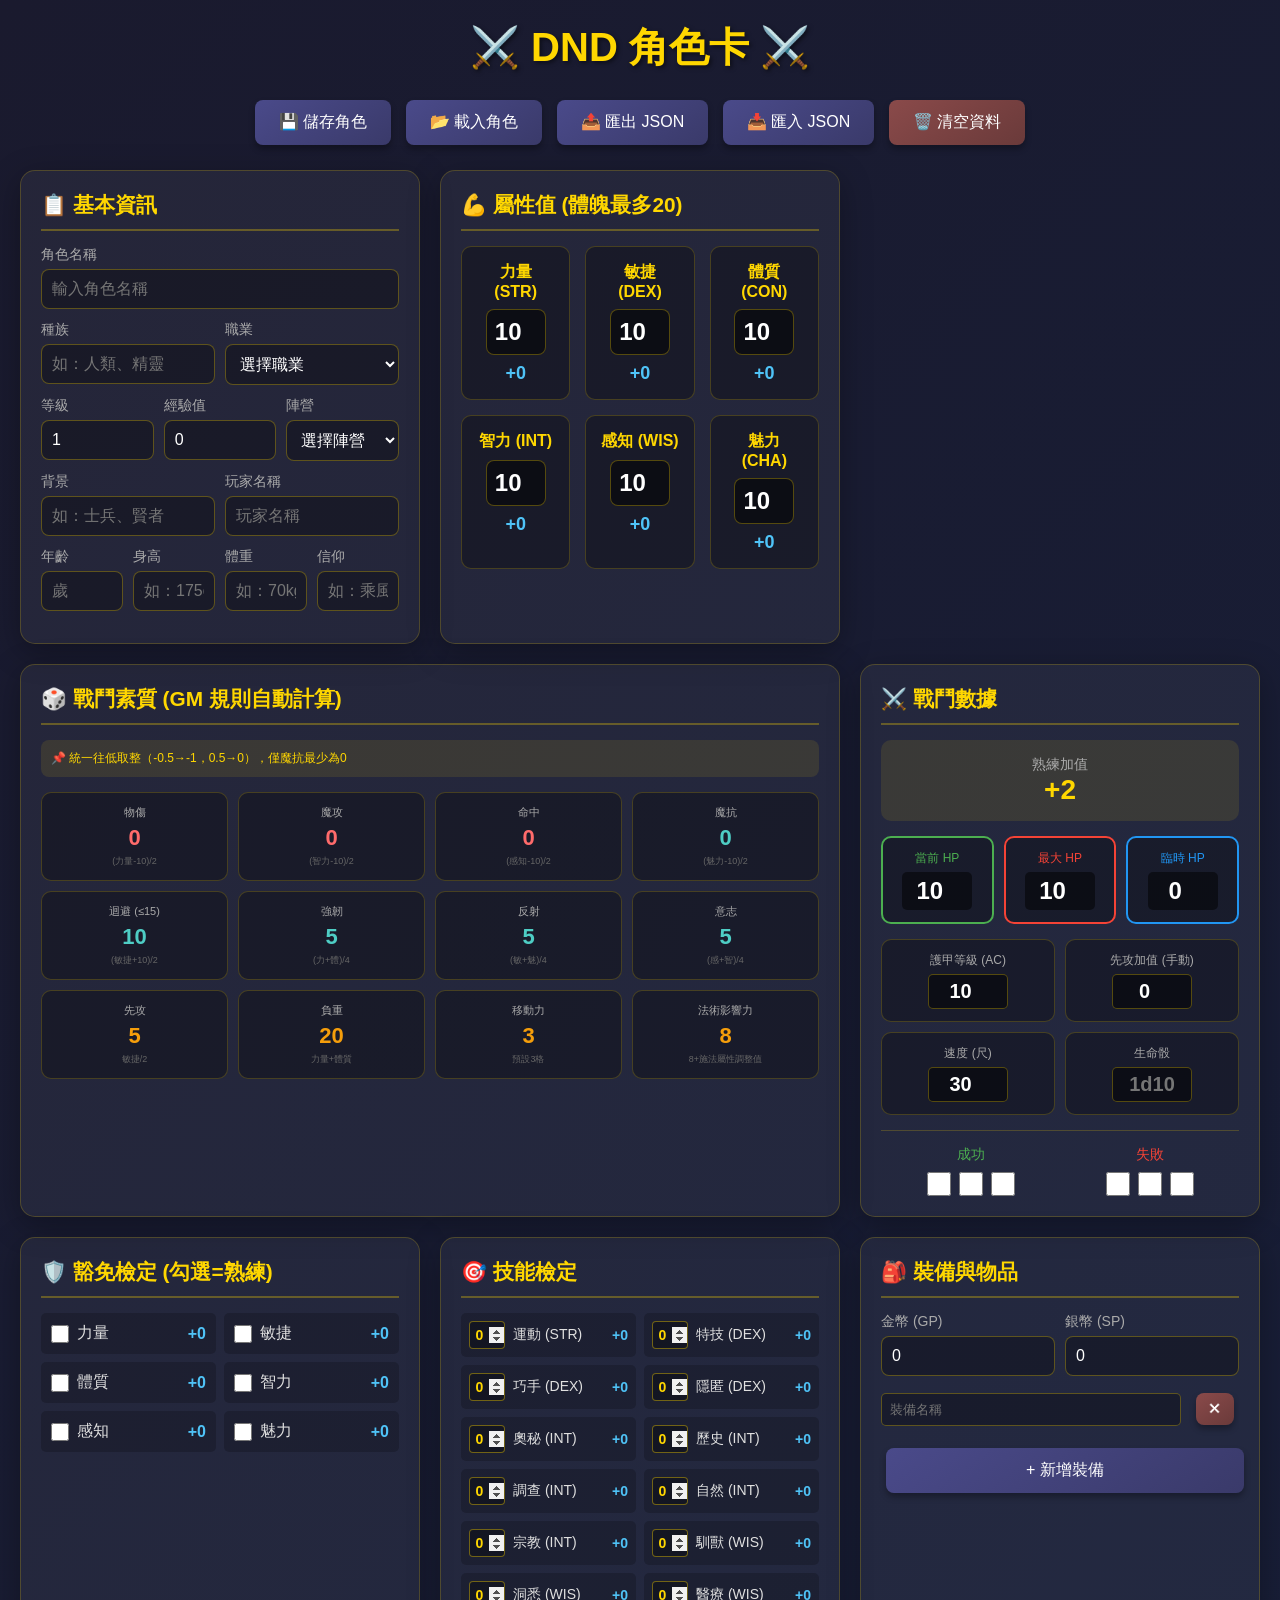
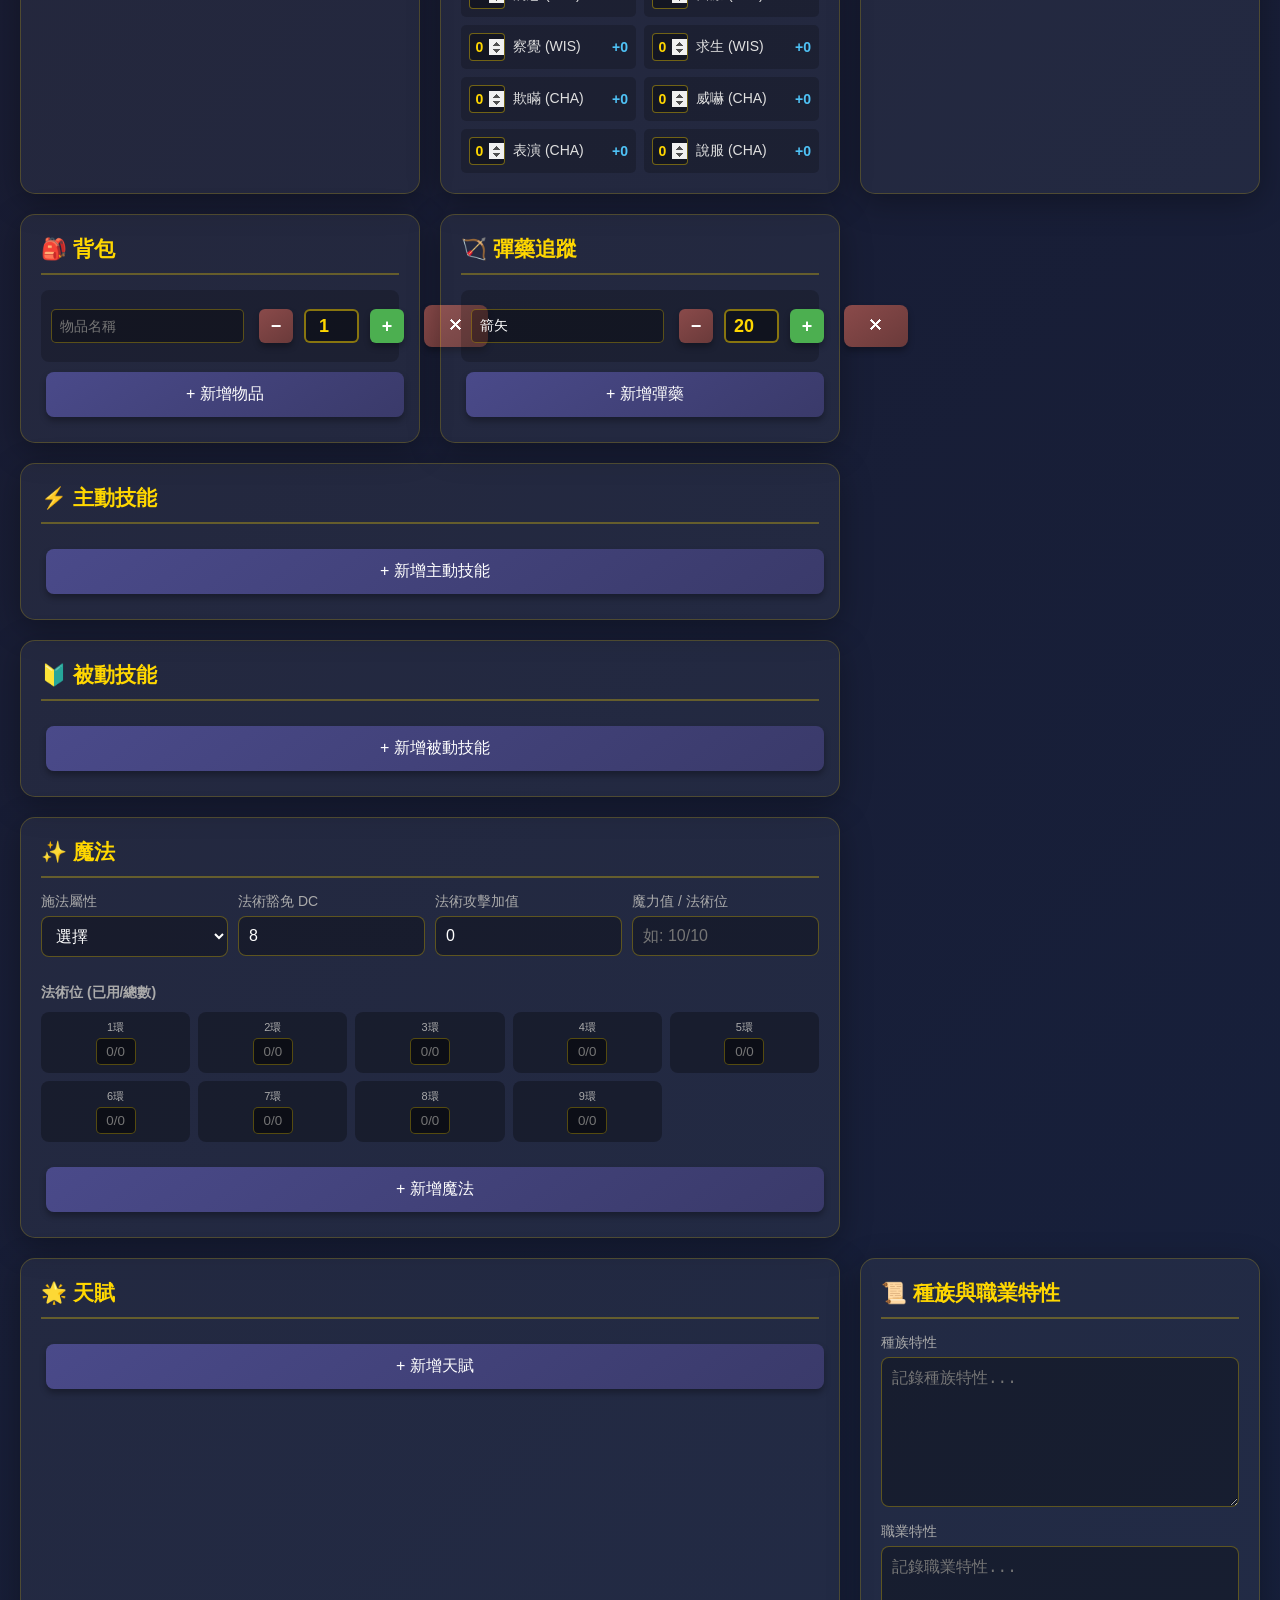
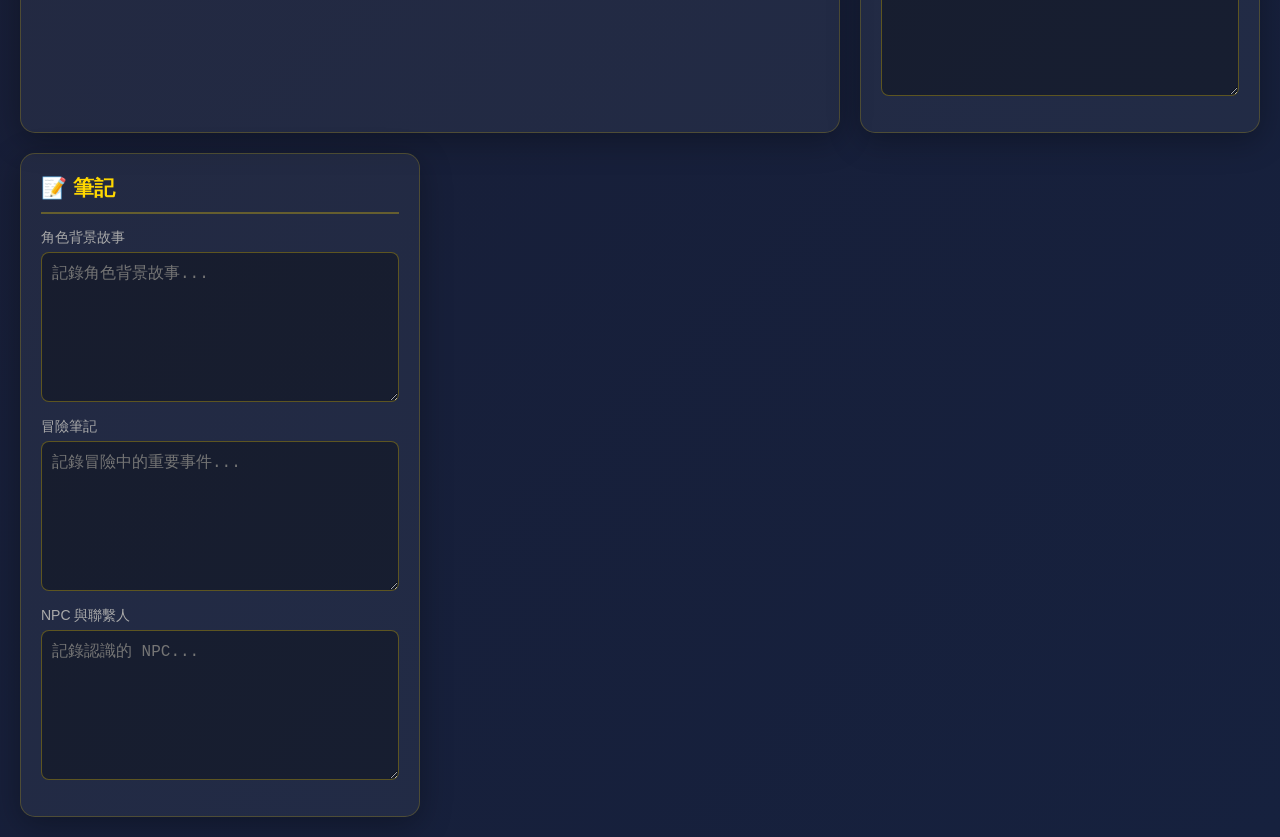
==== commit dc93a908: "add more feature in character setting" ====
--- a/dndPlayer/index.html
+++ b/dndPlayer/index.html
@@ -795,6 +795,24 @@
                     <div class="form-group">
                         <label>玩家名稱</label>
                         <input type="text" id="playerName" placeholder="玩家名稱">
+                    </div>
+                </div>
+                <div class="form-row-4">
+                    <div class="form-group">
+                        <label>年齡</label>
+                        <input type="number" id="age" min="0" placeholder="歲">
+                    </div>
+                    <div class="form-group">
+                        <label>身高</label>
+                        <input type="text" id="height" placeholder="如：175cm">
+                    </div>
+                    <div class="form-group">
+                        <label>體重</label>
+                        <input type="text" id="weight" placeholder="如：70kg">
+                    </div>
+                    <div class="form-group">
+                        <label>信仰</label>
+                        <input type="text" id="faith" placeholder="如：乘風之神">
                     </div>
                 </div>
             </div>
@@ -1520,6 +1538,10 @@
                 alignment: document.getElementById('alignment').value,
                 background: document.getElementById('background').value,
                 playerName: document.getElementById('playerName').value,
+                age: document.getElementById('age').value,
+                height: document.getElementById('height').value,
+                weight: document.getElementById('weight').value,
+                faith: document.getElementById('faith').value,
                 str: document.getElementById('str').value,
                 dex: document.getElementById('dex').value,
                 con: document.getElementById('con').value,
@@ -1603,6 +1625,10 @@
             document.getElementById('alignment').value = data.alignment || '';
             document.getElementById('background').value = data.background || '';
             document.getElementById('playerName').value = data.playerName || '';
+            document.getElementById('age').value = data.age || '';
+            document.getElementById('height').value = data.height || '';
+            document.getElementById('weight').value = data.weight || '';
+            document.getElementById('faith').value = data.faith || '';
             document.getElementById('str').value = data.str || 10;
             document.getElementById('dex').value = data.dex || 10;
             document.getElementById('con').value = data.con || 10;
